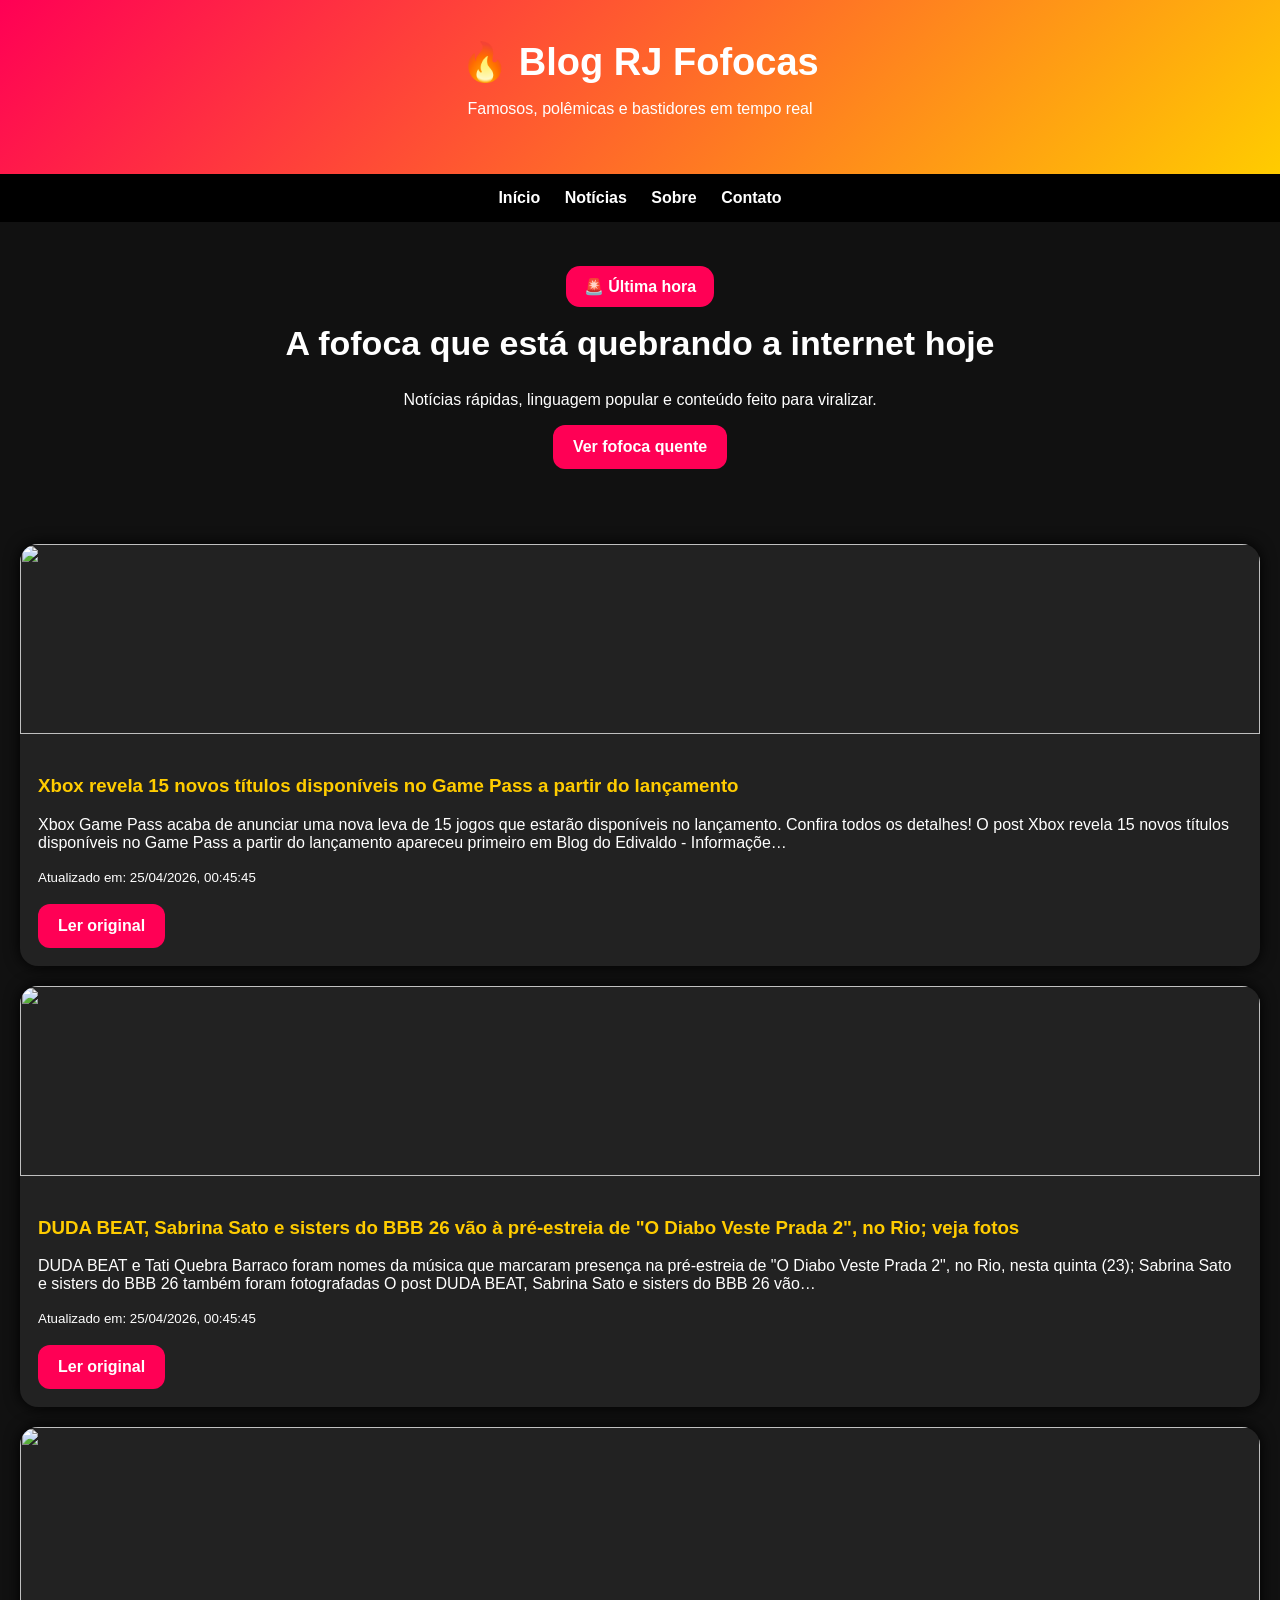
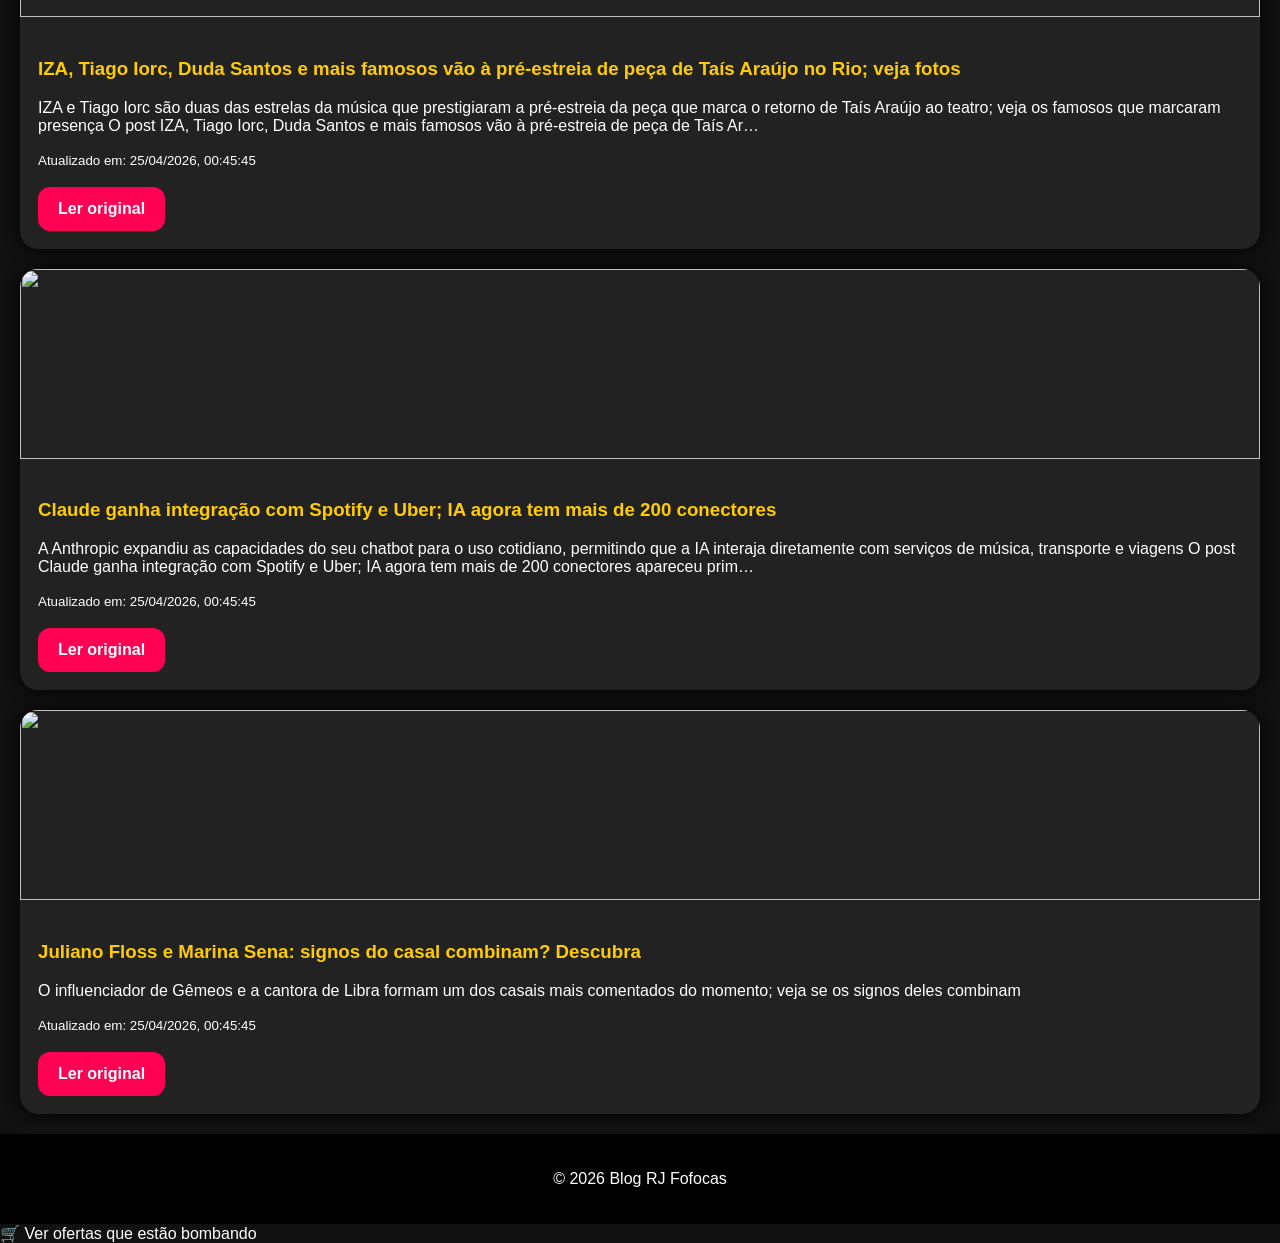
==== index.html @ 9da4b149 "site inicial" ====
<!DOCTYPE html>
<html lang="pt-BR">
<head>
  <meta charset="UTF-8">
  <meta name="viewport" content="width=device-width, initial-scale=1.0">
  <title>Blog RJ Fofocas</title>
  <link rel="stylesheet" href="css/style.css">
</head>
<body>

<header class="topo">
  <h1>🔥 Blog RJ Fofocas</h1>
  <p>Famosos, polêmicas e bastidores em tempo real</p>
</header>

<nav class="menu">
  <a href="index.html">Início</a>
  <a href="noticias.html">Notícias</a>
  <a href="sobre.html">Sobre</a>
  <a href="contato.html">Contato</a>
</nav>

<section class="hero">
  <span class="tag">🚨 Última hora</span>
  <h2>A fofoca que está quebrando a internet hoje</h2>
  <p>Notícias rápidas, linguagem popular e conteúdo feito para viralizar.</p>
  <button onclick="verFofoca()">Ver fofoca quente</button>
</section>

<section class="posts">
  <article class="card">
    <img src="https://images.unsplash.com/photo-1492684223066-81342ee5ff30">
    <div>
      <h3>🔥 Famoso vira assunto nas redes</h3>
      <p>Uma atitude inesperada movimentou os comentários.</p>
      <a class="btn" href="noticias.html">Ler agora</a>
    </div>
  </article>

  <article class="card">
    <img src="https://images.unsplash.com/photo-1511795409834-ef04bbd61622">
    <div>
      <h3>👀 Bastidores revelados</h3>
      <p>Detalhes que ninguém esperava começaram a circular.</p>
      <a class="btn" href="noticias.html">Ler agora</a>
    </div>
  </article>
</section>

<footer>
  <p>© 2026 Blog RJ Fofocas</p>
</footer>

<script src="js/script.js"></script>
</body>
</html
<a class="btn" href="https://shopee.com.br" target="_blank">
  🛒 Ver ofertas que estão bombando
</a>
---- css/style.css ----
body {
  margin: 0;
  font-family: Arial, sans-serif;
  background: #111;
  color: white;
}

.topo {
  text-align: center;
  padding: 40px 15px;
  background: linear-gradient(135deg, #ff0055, #ffcc00);
}

.topo h1 {
  font-size: 38px;
  margin: 0;
}

.menu {
  background: #000;
  text-align: center;
  padding: 15px;
  position: sticky;
  top: 0;
}

.menu a {
  color: white;
  text-decoration: none;
  font-weight: bold;
  margin: 0 10px;
}

.hero {
  text-align: center;
  padding: 55px 20px;
}

.tag {
  background: #ff0055;
  padding: 12px 18px;
  border-radius: 14px;
  font-weight: bold;
}

.hero h2 {
  font-size: 34px;
}

button, .btn {
  background: #ff0055;
  color: white;
  border: none;
  padding: 13px 20px;
  border-radius: 12px;
  font-size: 16px;
  font-weight: bold;
  text-decoration: none;
  display: inline-block;
}

button:hover, .btn:hover {
  background: #ffcc00;
  color: #111;
  transform: scale(1.05);
}

.posts {
  display: grid;
  gap: 20px;
  padding: 20px;
}

.card {
  background: #222;
  border-radius: 18px;
  overflow: hidden;
  box-shadow: 0 0 15px #000;
}

.card img {
  width: 100%;
  height: 190px;
  object-fit: cover;
}

.card div {
  padding: 18px;
}

.card h3 {
  color: #ffcc00;
}

footer {
  background: #000;
  text-align: center;
  padding: 20px;
}

@media (max-width: 600px) {
  .topo h1 {
    font-size: 28px;
  }

  .hero h2 {
    font-size: 26px;
  }
}
.campo {
  width: 85%;
  max-width: 420px;
  display: block;
  margin: 12px auto;
  padding: 15px;
  border-radius: 12px;
  border: none;
  font-size: 16px;
}
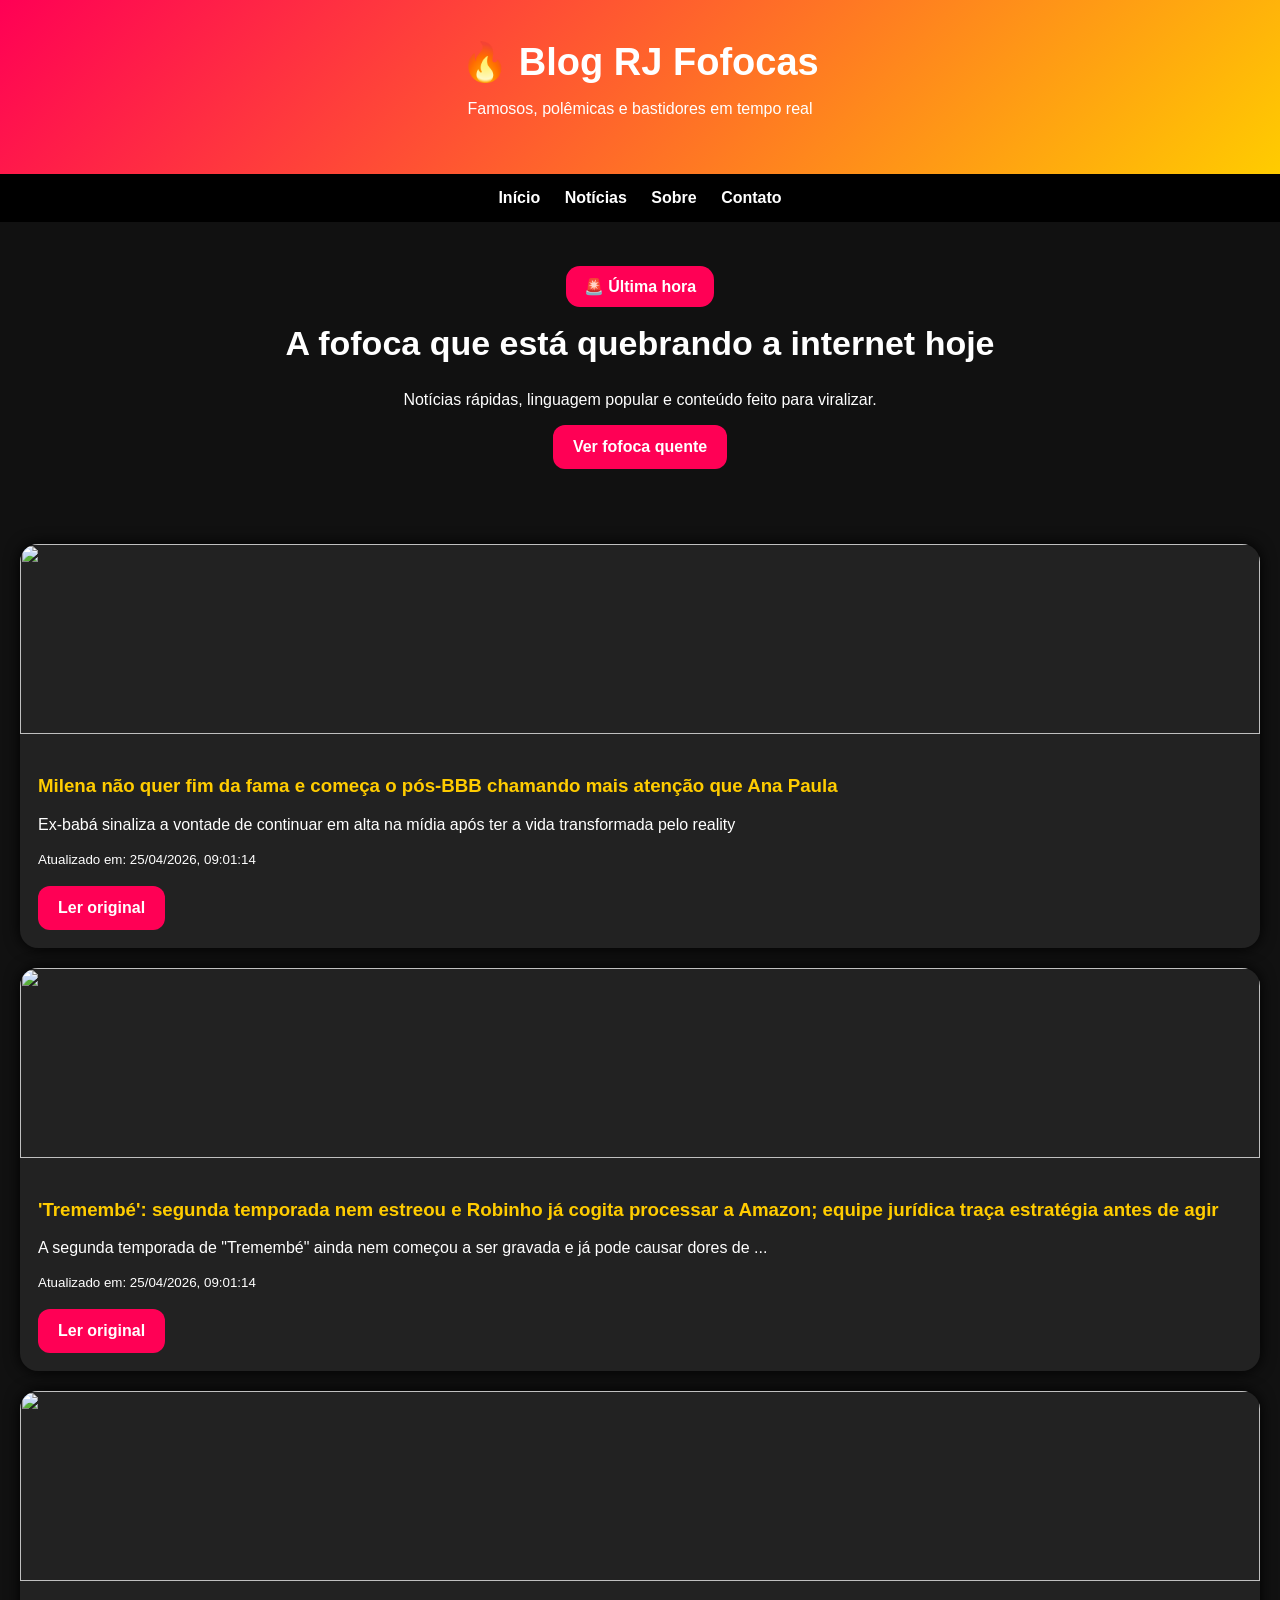
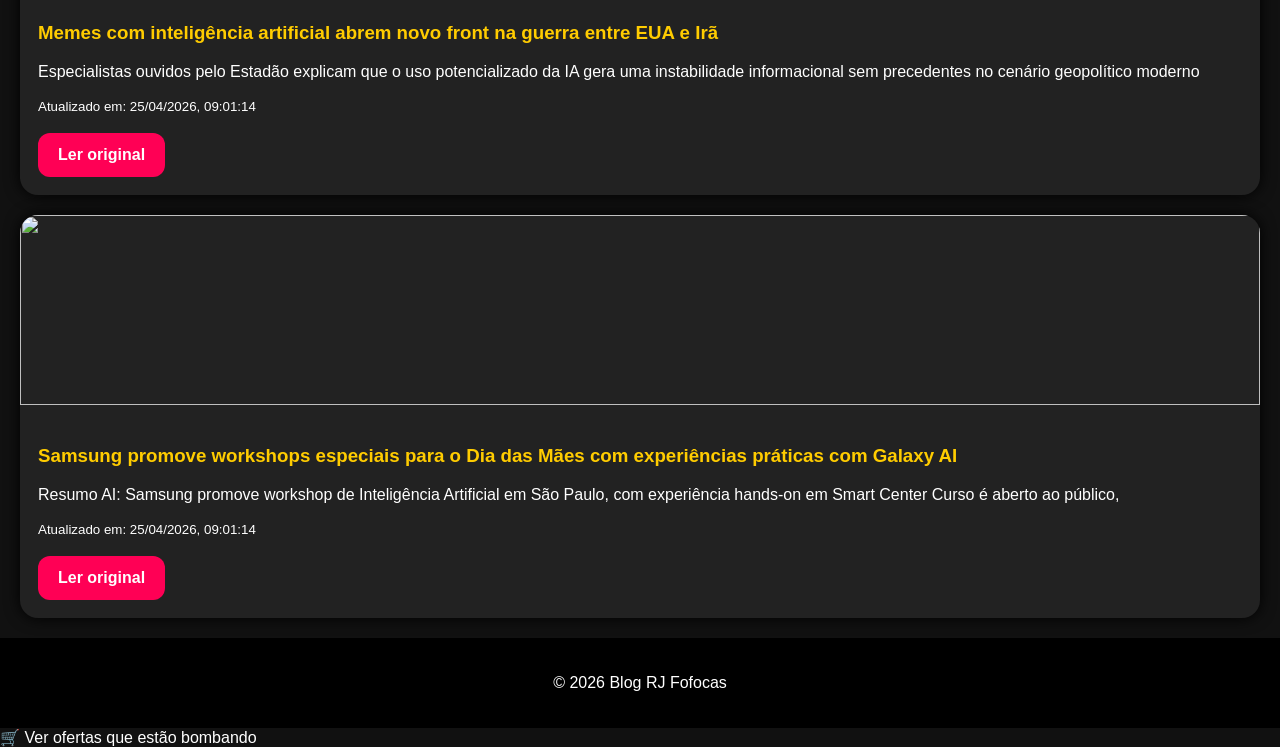
==== commit 03dde17b: "app instalado" ====
--- a/index.html
+++ b/index.html
@@ -5,7 +5,8 @@
   <meta name="viewport" content="width=device-width, initial-scale=1.0">
   <title>Blog RJ Fofocas</title>
   <link rel="stylesheet" href="css/style.css">
-</head>
+</head><link rel="manifest" href="manifest.json">
+<meta name="theme-color" content="#ff0055">
 <body>
 
 <header class="topo">
@@ -52,6 +53,11 @@
 </footer>
 
 <script src="js/script.js"></script>
+<script>
+if ("serviceWorker" in navigator) {
+  navigator.serviceWorker.register("sw.js");
+}
+</script>
 </body>
 </html
 <a class="btn" href="https://shopee.com.br" target="_blank">
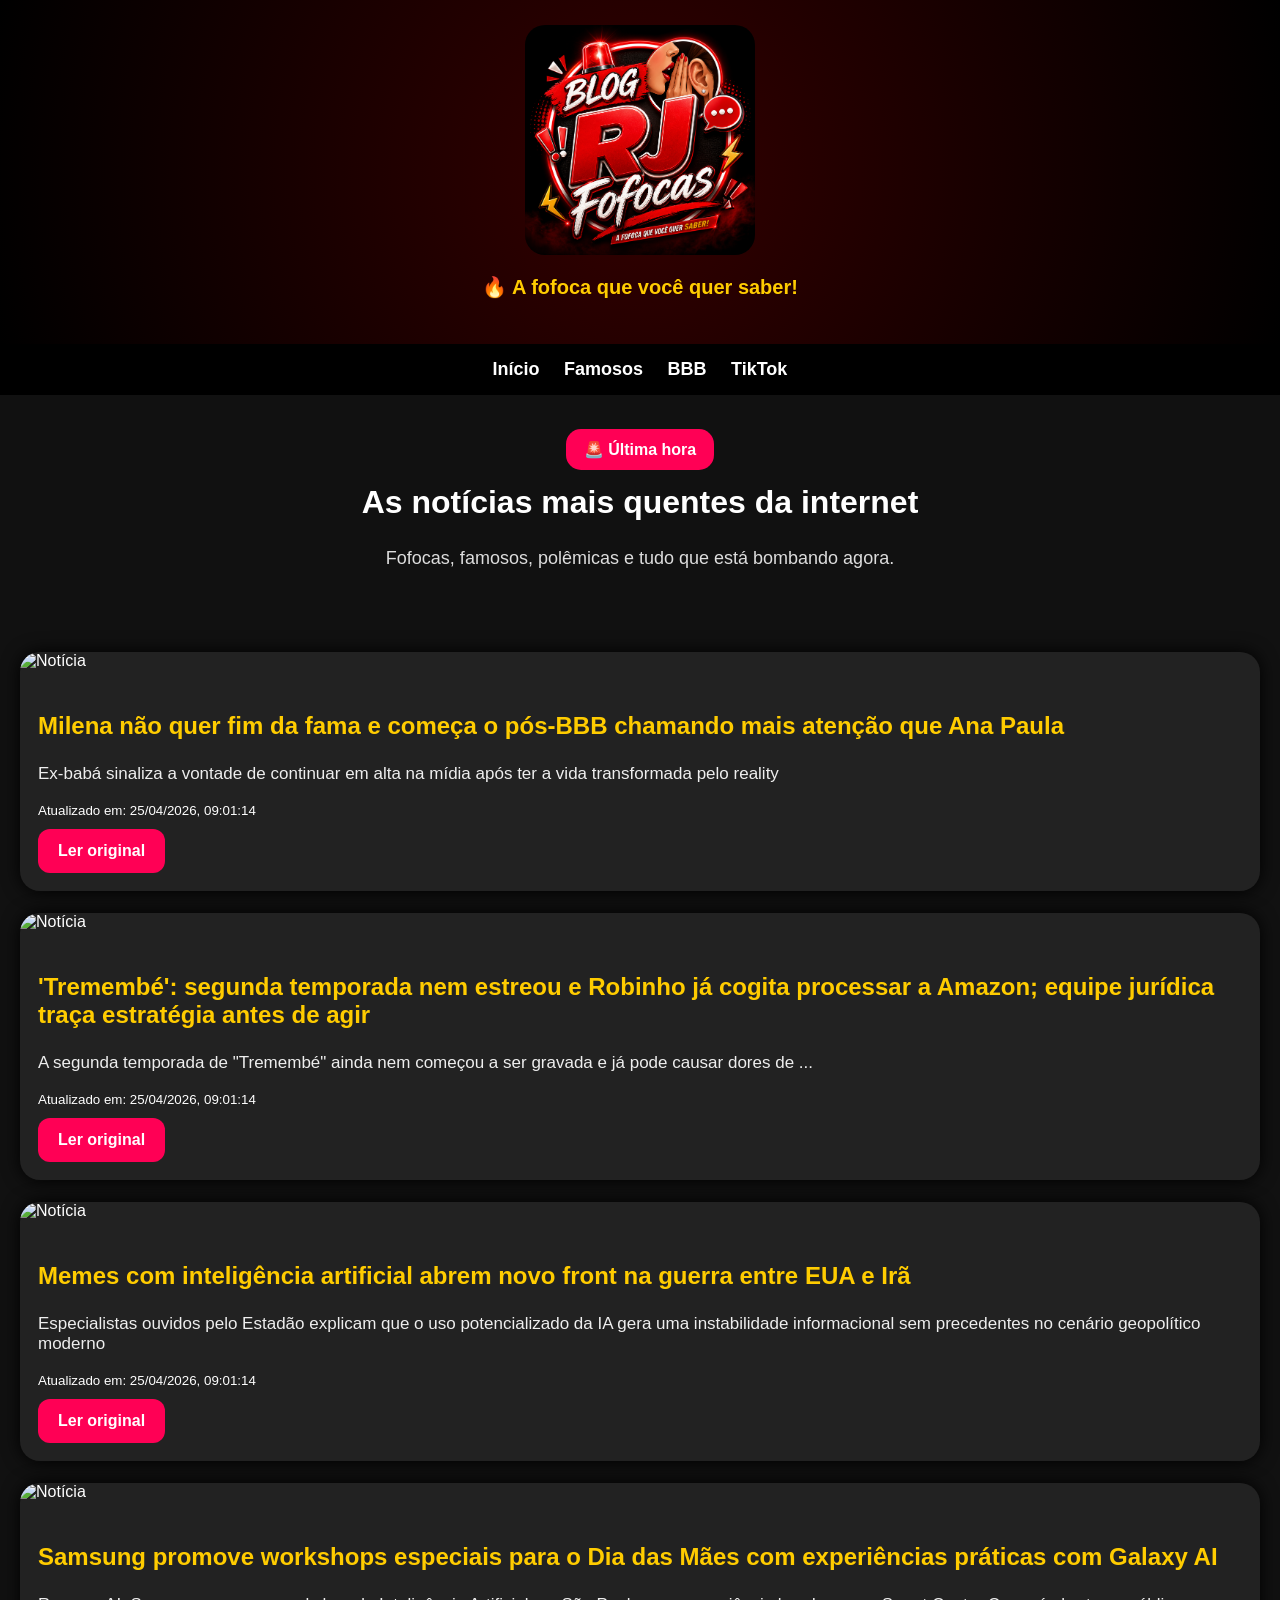
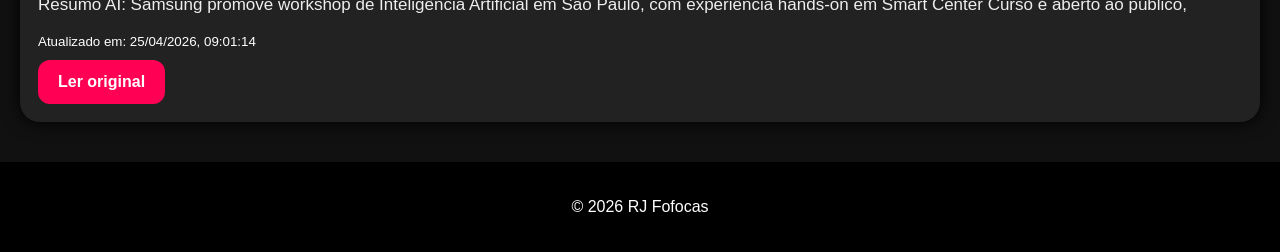
==== commit 666960f2: "site atualizado com logo" ====
--- a/index.html
+++ b/index.html
@@ -3,63 +3,47 @@
 <head>
   <meta charset="UTF-8">
   <meta name="viewport" content="width=device-width, initial-scale=1.0">
-  <title>Blog RJ Fofocas</title>
+  <title>RJ Fofocas</title>
+
   <link rel="stylesheet" href="css/style.css">
-</head><link rel="manifest" href="manifest.json">
-<meta name="theme-color" content="#ff0055">
+  <link rel="manifest" href="manifest.json">
+  <meta name="theme-color" content="#ff0055">
+</head>
 <body>
 
 <header class="topo">
-  <h1>🔥 Blog RJ Fofocas</h1>
-  <p>Famosos, polêmicas e bastidores em tempo real</p>
+  <img src="img/logo.png" class="logo" alt="RJ Fofocas">
+  <p>🔥 A fofoca que você quer saber!</p>
 </header>
 
 <nav class="menu">
   <a href="index.html">Início</a>
-  <a href="noticias.html">Notícias</a>
-  <a href="sobre.html">Sobre</a>
-  <a href="contato.html">Contato</a>
+  <a href="#">Famosos</a>
+  <a href="#">BBB</a>
+  <a href="#">TikTok</a>
 </nav>
 
 <section class="hero">
   <span class="tag">🚨 Última hora</span>
-  <h2>A fofoca que está quebrando a internet hoje</h2>
-  <p>Notícias rápidas, linguagem popular e conteúdo feito para viralizar.</p>
-  <button onclick="verFofoca()">Ver fofoca quente</button>
+  <h2>As notícias mais quentes da internet</h2>
+  <p>Fofocas, famosos, polêmicas e tudo que está bombando agora.</p>
 </section>
 
 <section class="posts">
-  <article class="card">
-    <img src="https://images.unsplash.com/photo-1492684223066-81342ee5ff30">
-    <div>
-      <h3>🔥 Famoso vira assunto nas redes</h3>
-      <p>Uma atitude inesperada movimentou os comentários.</p>
-      <a class="btn" href="noticias.html">Ler agora</a>
-    </div>
-  </article>
-
-  <article class="card">
-    <img src="https://images.unsplash.com/photo-1511795409834-ef04bbd61622">
-    <div>
-      <h3>👀 Bastidores revelados</h3>
-      <p>Detalhes que ninguém esperava começaram a circular.</p>
-      <a class="btn" href="noticias.html">Ler agora</a>
-    </div>
-  </article>
+  <p>Carregando notícias...</p>
 </section>
 
 <footer>
-  <p>© 2026 Blog RJ Fofocas</p>
+  <p>© 2026 RJ Fofocas</p>
 </footer>
 
 <script src="js/script.js"></script>
+
 <script>
 if ("serviceWorker" in navigator) {
   navigator.serviceWorker.register("sw.js");
 }
 </script>
+
 </body>
-</html
-<a class="btn" href="https://shopee.com.br" target="_blank">
-  🛒 Ver ofertas que estão bombando
-</a>+</html>
--- a/css/style.css
+++ b/css/style.css
@@ -7,21 +7,31 @@
 
 .topo {
   text-align: center;
-  padding: 40px 15px;
-  background: linear-gradient(135deg, #ff0055, #ffcc00);
+  padding: 25px 15px;
+  background: radial-gradient(circle, #330000, #000);
 }
 
-.topo h1 {
-  font-size: 38px;
-  margin: 0;
+.logo {
+  width: 230px;
+  max-width: 90%;
+  display: block;
+  margin: 0 auto 10px;
+  border-radius: 20px;
+}
+
+.topo p {
+  font-size: 20px;
+  font-weight: bold;
+  color: #ffcc00;
 }
 
 .menu {
   background: #000;
   text-align: center;
-  padding: 15px;
+  padding: 15px 5px;
   position: sticky;
   top: 0;
+  z-index: 10;
 }
 
 .menu a {
@@ -29,58 +39,47 @@
   text-decoration: none;
   font-weight: bold;
   margin: 0 10px;
+  font-size: 18px;
 }
 
 .hero {
   text-align: center;
-  padding: 55px 20px;
+  padding: 45px 20px;
 }
 
 .tag {
   background: #ff0055;
   padding: 12px 18px;
-  border-radius: 14px;
+  border-radius: 15px;
   font-weight: bold;
 }
 
 .hero h2 {
-  font-size: 34px;
+  font-size: 32px;
+  margin-top: 25px;
 }
 
-button, .btn {
-  background: #ff0055;
-  color: white;
-  border: none;
-  padding: 13px 20px;
-  border-radius: 12px;
-  font-size: 16px;
-  font-weight: bold;
-  text-decoration: none;
-  display: inline-block;
-}
-
-button:hover, .btn:hover {
-  background: #ffcc00;
-  color: #111;
-  transform: scale(1.05);
+.hero p {
+  font-size: 18px;
+  color: #ddd;
 }
 
 .posts {
   display: grid;
-  gap: 20px;
+  gap: 22px;
   padding: 20px;
 }
 
 .card {
   background: #222;
-  border-radius: 18px;
+  border-radius: 20px;
   overflow: hidden;
-  box-shadow: 0 0 15px #000;
+  box-shadow: 0 0 18px #000;
 }
 
 .card img {
   width: 100%;
-  height: 190px;
+  height: 210px;
   object-fit: cover;
 }
 
@@ -90,30 +89,48 @@
 
 .card h3 {
   color: #ffcc00;
+  font-size: 24px;
+}
+
+.card p {
+  font-size: 17px;
+  color: #eee;
+}
+
+.btn {
+  background: #ff0055;
+  color: white;
+  padding: 13px 20px;
+  border-radius: 12px;
+  text-decoration: none;
+  display: inline-block;
+  font-weight: bold;
+  margin-top: 10px;
+}
+
+.btn:hover {
+  background: #ffcc00;
+  color: #111;
 }
 
 footer {
   background: #000;
   text-align: center;
   padding: 20px;
+  margin-top: 20px;
 }
 
 @media (max-width: 600px) {
-  .topo h1 {
-    font-size: 28px;
+  .logo {
+    width: 190px;
+  }
+
+  .menu a {
+    font-size: 16px;
+    margin: 0 6px;
   }
 
   .hero h2 {
     font-size: 26px;
   }
-}
-.campo {
-  width: 85%;
-  max-width: 420px;
-  display: block;
-  margin: 12px auto;
-  padding: 15px;
-  border-radius: 12px;
-  border: none;
-  font-size: 16px;
 }
